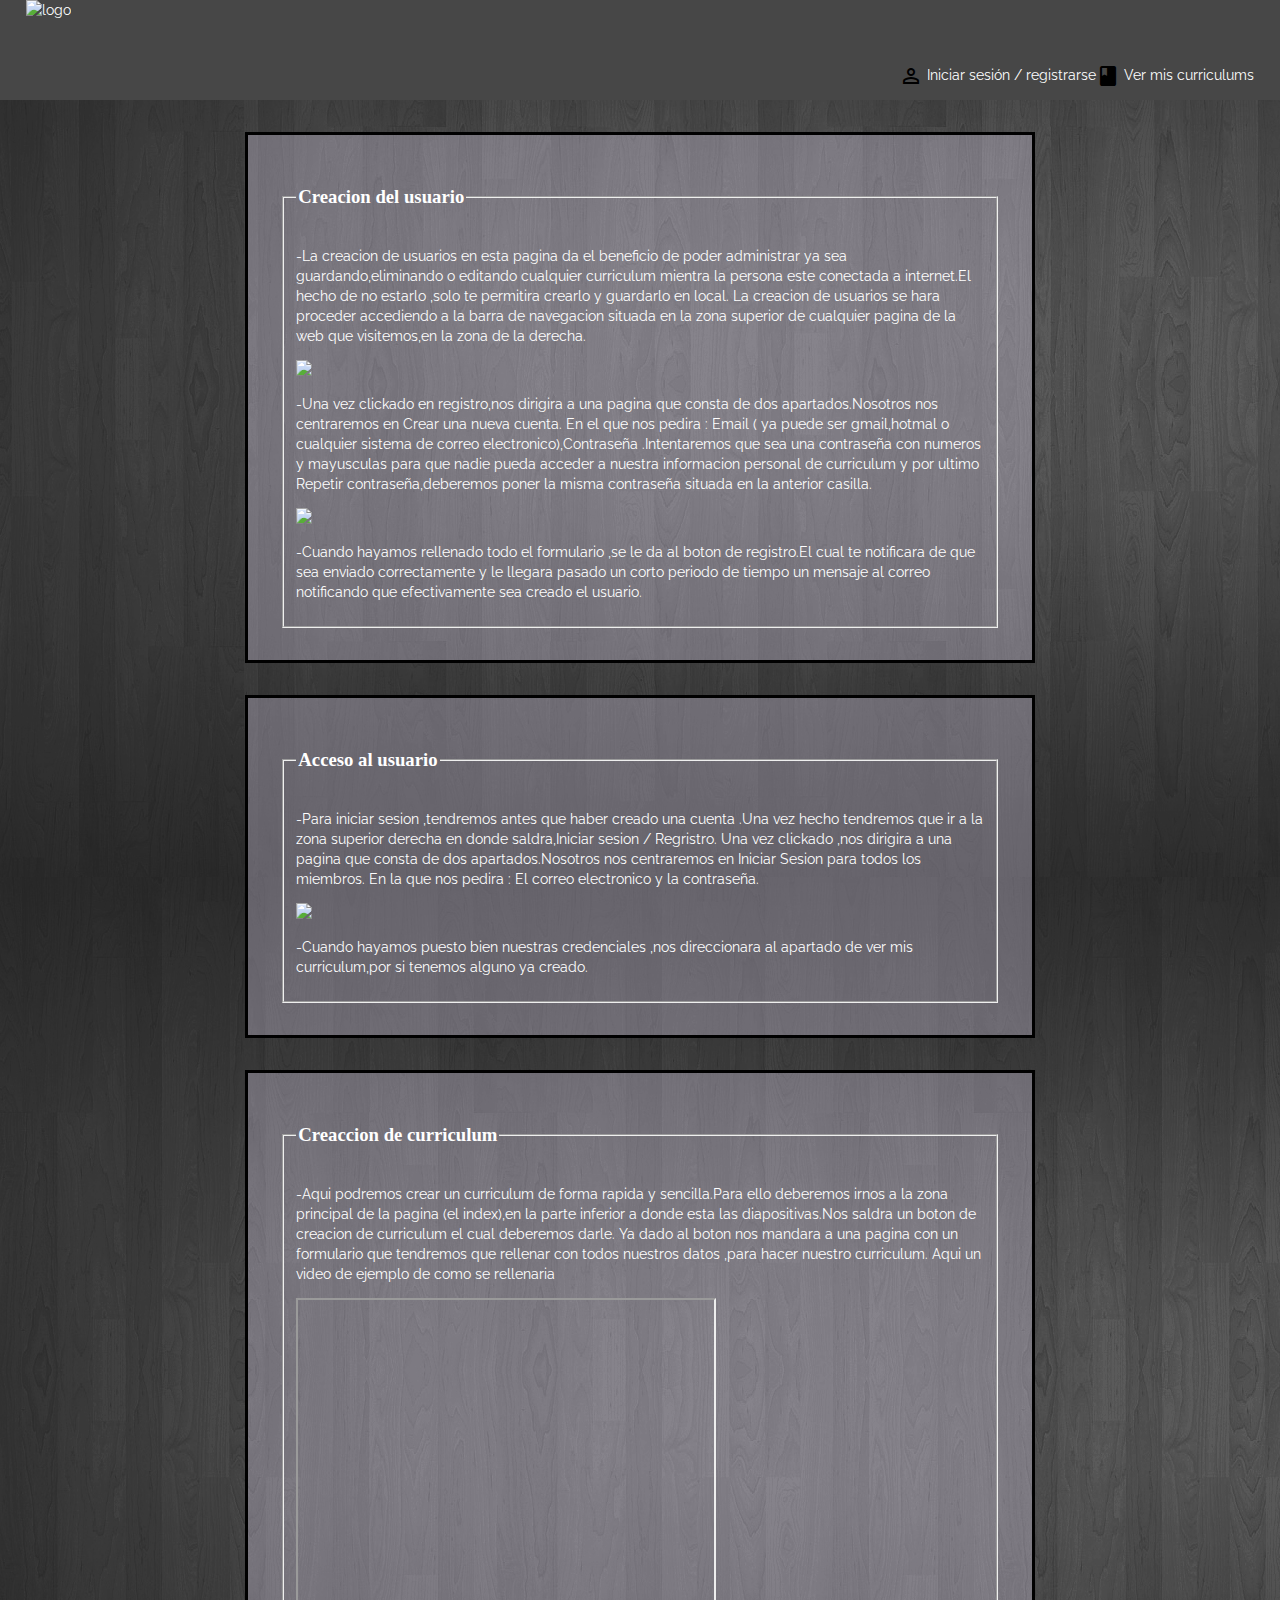
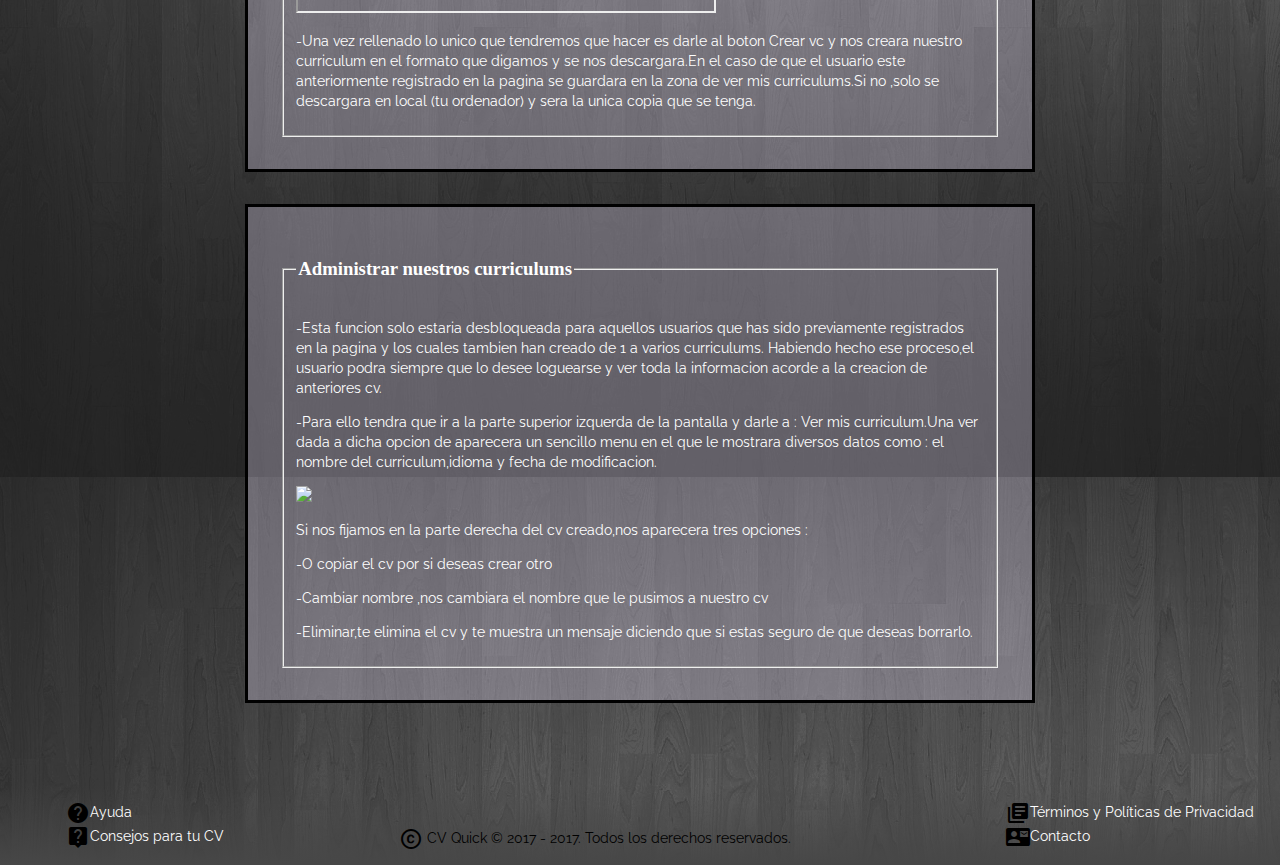
==== ayuda.html @ 38cc5619 "Pagina de ayuda creada" ====
<!DOCTYPE html>
<html lang="es_ES">
<head>
    <meta charset="UTF-8">
    <title>Ayuda</title>
    <link rel="stylesheet" href="css/style.css">
    <link rel="stylesheet" type="text/css" href="//fonts.googleapis.com/css?family=Raleway" />
    <link href="https://fonts.googleapis.com/icon?family=Material+Icons"
          rel="stylesheet">
    <link rel="icon" type="image/png" href="images/logo.png" />
</head>
<body background="images/fondoformulario.png">
<section id="SectionHeader">
    <header id="MainHeader">
        <div class="logo">
            <a href="index.html" class="logo">
                <img src="images/logo.png" alt="logo" class="logo">
            </a>
        </div>
        <div class="navegacion-principal">
            <nav class="nav navegacion-principal" id="MenuNavegacion">
                <ul>
                    <li><i class="material-icons">perm_identity</i><a href="login.html"> Iniciar sesión /
                        registrarse </a></li>
                    <li><i class="material-icons">book</i><a href="mis_curriculums.html"> Ver mis curriculums </a></li>
                </ul>
            </nav>
        </div>
    </header>
</section>

<section id="SectionContainer">
    <div class="creaciondeusurioayuda">
        <div class="subsection">
            <form action="ayuda.html">
                <fieldset>
                    <legend id="LegendCreaciondeusuarioAyuda"><h3>Creacion del usuario</h3></legend>
                    <p>
                    -La creacion de usuarios en esta pagina da el beneficio de poder administrar ya sea guardando,eliminando o editando
                    cualquier curriculum mientra la persona este conectada a internet.El hecho de no estarlo ,solo te permitira crearlo y guardarlo en local.
                    La creacion de usuarios se hara proceder accediendo a la barra de navegacion situada en la zona superior de cualquier pagina de la web que visitemos,en la zona de la derecha.</p>
                    <img src="images/apartadoayuda/menusesion.png">
                    <p>
                    -Una vez clickado en registro,nos dirigira a una pagina que consta de dos apartados.Nosotros nos centraremos en Crear una nueva cuenta.
                    En el que nos pedira : Email ( ya puede ser gmail,hotmal o cualquier sistema de correo electronico),Contraseña .Intentaremos que sea una 
                    contraseña con numeros y mayusculas para que nadie pueda acceder a nuestra informacion personal de curriculum y por ultimo Repetir contraseña,deberemos poner la misma contraseña situada en la anterior casilla.
                    </p>
                    <img src="images/apartadoayuda/nuevacuenta.png" width="70%">
                    <p>
                    -Cuando hayamos rellenado todo el formulario ,se le da al boton de registro.El cual te notificara de que sea enviado correctamente y le llegara 
                    pasado un corto periodo de tiempo un mensaje al correo notificando que efectivamente sea creado el usuario.                                                
                    </p>
                </fieldset>
            </form>
        </div>
    </div>

    <div class="accesousuarioayuda">
        <div class="subsection">
            <form action="ayuda.html">
                <fieldset>
                    <legend id="LegendAccesoUsuarioAyuda"><h3>Acceso al usuario</h3></legend>
                    <p>
                    -Para iniciar sesion ,tendremos antes que haber creado una cuenta .Una vez hecho tendremos que ir a la zona superior derecha en donde saldra,Iniciar sesion / Regristro.
                    Una vez clickado ,nos dirigira a una pagina que consta de dos apartados.Nosotros nos centraremos en Iniciar Sesion para todos los miembros.
                    En la que nos pedira : El correo electronico y la contraseña.
                    </p>
                    <img src="images/apartadoayuda/iniciosesion.png" width="70%">
                    <p> 
                    -Cuando hayamos puesto bien nuestras credenciales ,nos direccionara al apartado de ver mis curriculum,por si tenemos alguno ya creado.                     
                    </p>
                </fieldset>
            </form>
        </div>
    </div>

    <div class="creacopmdecurriculumayuda">
        <div class="subsection">
            <form action="ayuda.html">
                <fieldset>
                    <legend id="LegendCreacionDeCurriculumAyuda"><h3>Creaccion de curriculum</h3></legend>
                    <p>
                    -Aqui podremos crear un curriculum de forma rapida y sencilla.Para ello deberemos irnos a la zona principal de la pagina (el index),en la parte inferior a donde esta las diapositivas.Nos saldra un boton de creacion de curriculum el cual deberemos darle.
                    Ya dado al boton nos mandara a una pagina con un formulario que tendremos que rellenar con todos nuestros datos ,para hacer nuestro curriculum.
                    Aqui un video de ejemplo de como se rellenaria</p>
                    
                    <iframe width="420" height="315"
                    src="https://www.youtube.com/embed/la2MlCEg49M">
                    </iframe>

                    <p>-Una vez rellenado lo unico que tendremos que hacer es darle al boton Crear vc y nos creara nuestro curriculum en el formato que digamos y se nos descargara.En el caso de que el usuario este anteriormente registrado en la pagina se guardara en la zona de ver mis curriculums.Si no ,solo se descargara en local (tu ordenador) y sera la unica copia que se tenga.            
                    </p>
                </fieldset>
            </form>
        </div>
    </div>

    <div class="administrarnuestroscurriculum">
        <div class="subsection">
            <form action="ayuda.html">
                <fieldset>
                    <legend id="LegendAdministrarNuestrosCvAyuda"><h3>Administrar nuestros curriculums</h3></legend>
                    <p>
                    -Esta funcion solo estaria desbloqueada para aquellos usuarios que has sido previamente registrados en la pagina y los cuales tambien han creado
                    de 1 a varios curriculums.
                    Habiendo hecho ese proceso,el usuario podra siempre que lo desee loguearse y ver toda la informacion acorde a la creacion de anteriores cv.</p>
                    <p>-Para ello tendra que ir a la parte superior izquerda de la pantalla y darle a : Ver mis curriculum.Una ver dada a dicha opcion de aparecera un sencillo
                    menu en el que le mostrara diversos datos como : el nombre del curriculum,idioma y fecha de modificacion.
                    </p>
                    <img src="images/apartadoayuda/vermiscurriculum.png" width="70%">
                    <p>
                    Si nos fijamos en la parte derecha del cv creado,nos aparecera tres opciones : </p>
                    <p>
                    -O copiar el cv por si deseas crear otro </p>
                    <p>-Cambiar nombre ,nos cambiara el nombre que le pusimos a nuestro cv</p>
                    <p>-Eliminar,te elimina el cv y te muestra un mensaje diciendo que si estas seguro de que deseas borrarlo.
   
                    </p>
                </fieldset>
            </form>
        </div>
    </div>

</section>




<section id="SectionFooter">
    <footer>
        <div class="content friendly">
            <ul class="links">
                <li><i class="material-icons">help</i><a href="#">Ayuda</a></li>
                <li><i class="material-icons">live_help</i><a href="#">Consejos para tu CV</a></li>
            </ul>
        </div>
        <div class="reserved">
            <p class="copyright">
                <i class="material-icons">copyright</i> <span translate="no ">CV Quick</span> © 2017 -
                2017. Todos
                los derechos reservados.
            </p>
        </div>
        <div class="bar">
            <div class="content">


                <!--Aqui usamos el 'translate=no' para lo que es nuestra Marca, no queremos que la traduzca-->
                <ul class="terminos">
                    <li><i class="material-icons">library_books</i><a href="#">Términos y Políticas de
                        Privacidad</a>
                    </li>
                    <li><i class="material-icons">contact_mail</i><a href="contacto.html">Contacto</a></li>
                </ul>
            </div>
        </div>
    </footer>
</section>
</body>
</html>
---- css/style.css ----
html {
  height: 100%;
  box-sizing: border-box;
}

*,
*:before,
*:after {
  box-sizing: inherit;
}

body {
  position: relative;
  margin: 0;
  min-height: 100%;
  display: grid;
  grid-template-columns: repeat(12, 1fr);
  background-image: url("../images/fondoForm.png");
}

/*
Al header le damos toda una fila, dividimos sus elementos y le damos un gradiente de negro a blanco.
 */
#SectionHeader {
  grid-column: 1 / span 12;

  height: 100px;

  background: #474747; /* For browsers that do not support gradients */
  /*background: -webkit-linear-gradient(black, darkgrey, white); !* For Safari 5.1 to 6.0 *!*/
  /*background: -o-linear-gradient(black, darkgrey, white); !* For Opera 11.1 to 12.0 *!*/
  /*background: -moz-linear-gradient(black, darkgrey, white); !* For Firefox 3.6 to 15 *!*/
  /*background: linear-gradient(black, darkgrey, white); !* Standard syntax *!*/

}

header {

  display: flex;
  align-items: flex-start;
  justify-content: space-between;

  padding: 0 2%;
}

#SectionFooter {
  margin-top: 50px;
  justify-content: space-between;

  grid-column-start: 1;
  grid-column-end: 13;

  background: #474747; /* For browsers that do not support gradients */
  background: -webkit-linear-gradient(rgba(71, 71, 71, 0), #474747); /* For Safari 5.1 to 6.0 */
  background: -o-linear-gradient(rgba(71, 71, 71, 0), #474747); /* For Opera 11.1 to 12.0 */
  background: -moz-linear-gradient(rgba(71, 71, 71, 0), #474747); /* For Firefox 3.6 to 15 */
  background: linear-gradient(rgba(71, 71, 71, 0), #474747); /* Standard syntax */
}

Footer {
  display: flex;
  align-items: flex-end;
  justify-content: space-between;

  padding: 0 2%;

}

#SectionContainer {
  grid-column: 3 / 11;
  color: white;
}

.logo {
  max-width: 100px;
  width: 90%;
}

li.title {
  font-size: 2em;
  list-style: none;
}

.links li a, .terminos li a, .navegacion-principal ul li a {
  color: white;
}

.links li, .terminos li, .navegacion-principal ul li {
  list-style: none;
}

.links li a:hover, .terminos li a:hover, .navegacion-principal ul li a:hover {
  color: blue;
}

.form-group {
  display: flex;
  align-items: center;
  justify-content: space-between;
  color: white;
}

.titulo-form {
  width: 35%;
}

.inputs-form {
  width: 65%;
}

input {
  text-align: center;
  border-top: 0;
  border-style: solid none solid solid
}

table {
  width: 100%;
  text-align: center;
  border-collapse: collapse;
}

.titulo-tabla {
  padding-bottom: 1em;
  border-bottom: 5px solid black;;
  border-collapse: collapse;
}

#Contacto {
  width: 100%;
  display: flex;
  justify-content: space-between;
}

.subsection {
  margin-top: 1em;
  color: white;
}

.subsection-contacto {
  width: 45%;
}

fieldset {
  height: 100%;
}

#FormularioContacto {
  height: 100%;
}

.derecha {
  float: right;
  clear: both;
}

.izquierda {
  float: left;
  clear: both;
}

.add, .submit {
  width: 20%;
}

input {
  height: 30px;
  margin: 5px;
}

i {
  vertical-align: middle;
}

a {
  color: white;
  text-decoration: none;
}

a:hover {
  color: blue;
}

a:visited {
  color: none;
}

/*// Definicion de todos los botones e input tipo submit*/
button, input[type=submit] {
  background: #3498db;
  background-image: -webkit-linear-gradient(top, #3498db, #2980b9);
  background-image: -moz-linear-gradient(top, #3498db, #2980b9);
  background-image: -ms-linear-gradient(top, #3498db, #2980b9);
  background-image: -o-linear-gradient(top, #3498db, #2980b9);
  background-image: linear-gradient(to bottom, #3498db, #2980b9);
  -webkit-border-radius: 28;
  -moz-border-radius: 28;
  border-radius: 28px;
  color: #ffffff;
  padding: 10px 10px 10px 10px;
  text-decoration: none;
  margin-top: 1em;
}

button:hover, input[type=submit]:hover {
  background: #3cb0fd;
  background-image: -webkit-linear-gradient(top, #3cb0fd, #3498db);
  background-image: -moz-linear-gradient(top, #3cb0fd, #3498db);
  background-image: -ms-linear-gradient(top, #3cb0fd, #3498db);
  background-image: -o-linear-gradient(top, #3cb0fd, #3498db);
  background-image: linear-gradient(to bottom, #3cb0fd, #3498db);
  text-decoration: none;
}

p, label, td, a {
  font-family: Raleway;
  font-size: 14px;
  font-style: normal;
  font-variant: normal;
  font-weight: 400;
  line-height: 20px;
}

.subsection, #Contacto {
  border: solid black;
  background-color: rgba(237, 227, 255, 0.3);
  padding: 2em;
  margin: 2em
}

h3.title {
  text-align: center;
}

.submit {
  margin-right: 3em;
}

.reserved {
  justify-content: center;
}


.slider {
  width: 700%;
  margin: auto;
  overflow: hidden;
  display: inline-block;
  grid-column-start: 2;
}

.slider ul {
  display: flex;
  padding: 0;
  width: 400%;

  animation: cambio 20s infinite;
}

.slider li {
  width: 100%;
  list-style: none;
}

.slider img {
  width: 100%;
  border: solid black;

}
nav>ul{
  margin-top: 4em;
  display: flex;
}

@keyframes cambio {
  0% {
    margin-left: 0;
  }
  20% {
    margin-left: 0;
  }

  25% {
    margin-left: -100%;
  }
  45% {
    margin-left: -100%;
  }

  50% {
    margin-left: -200%;
  }
  70% {
    margin-left: -200%;
  }

  75% {
    margin-left: -300%;
  }
  100% {
    margin-left: -300%;
  }
}
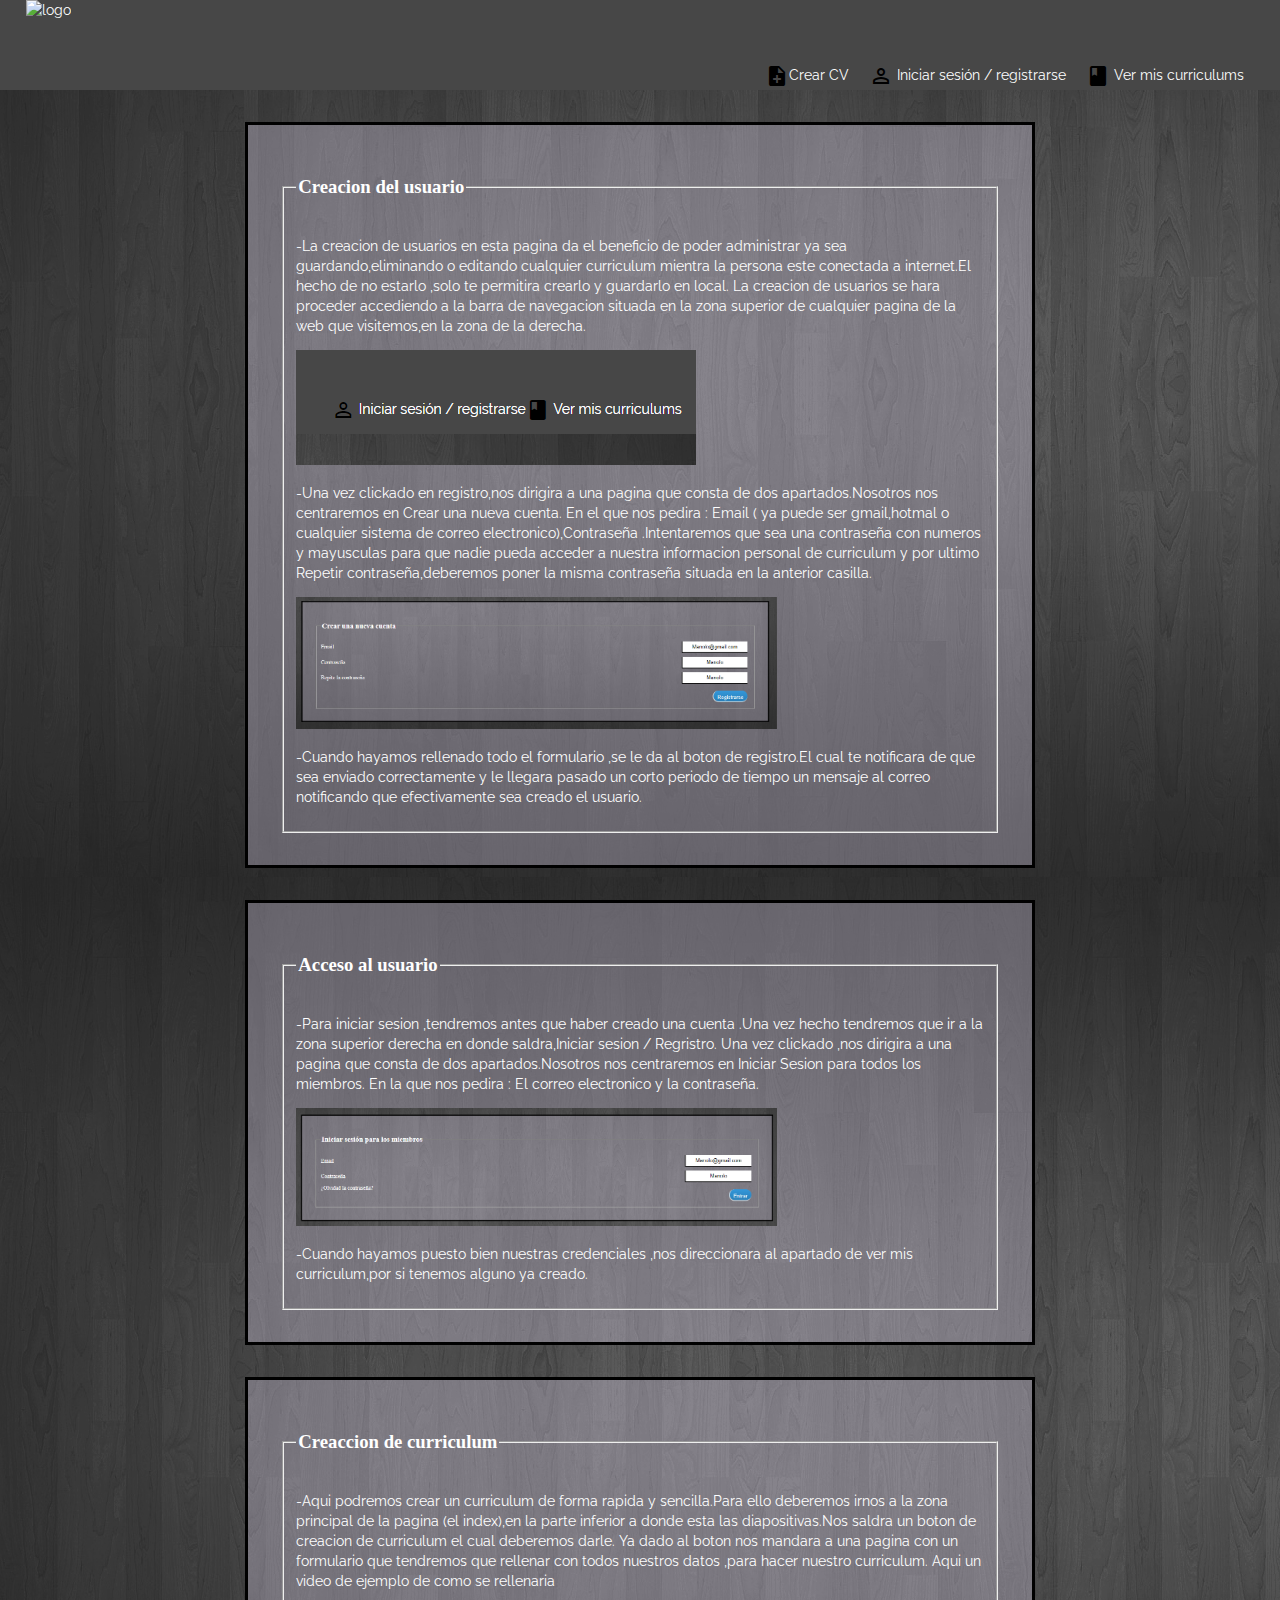
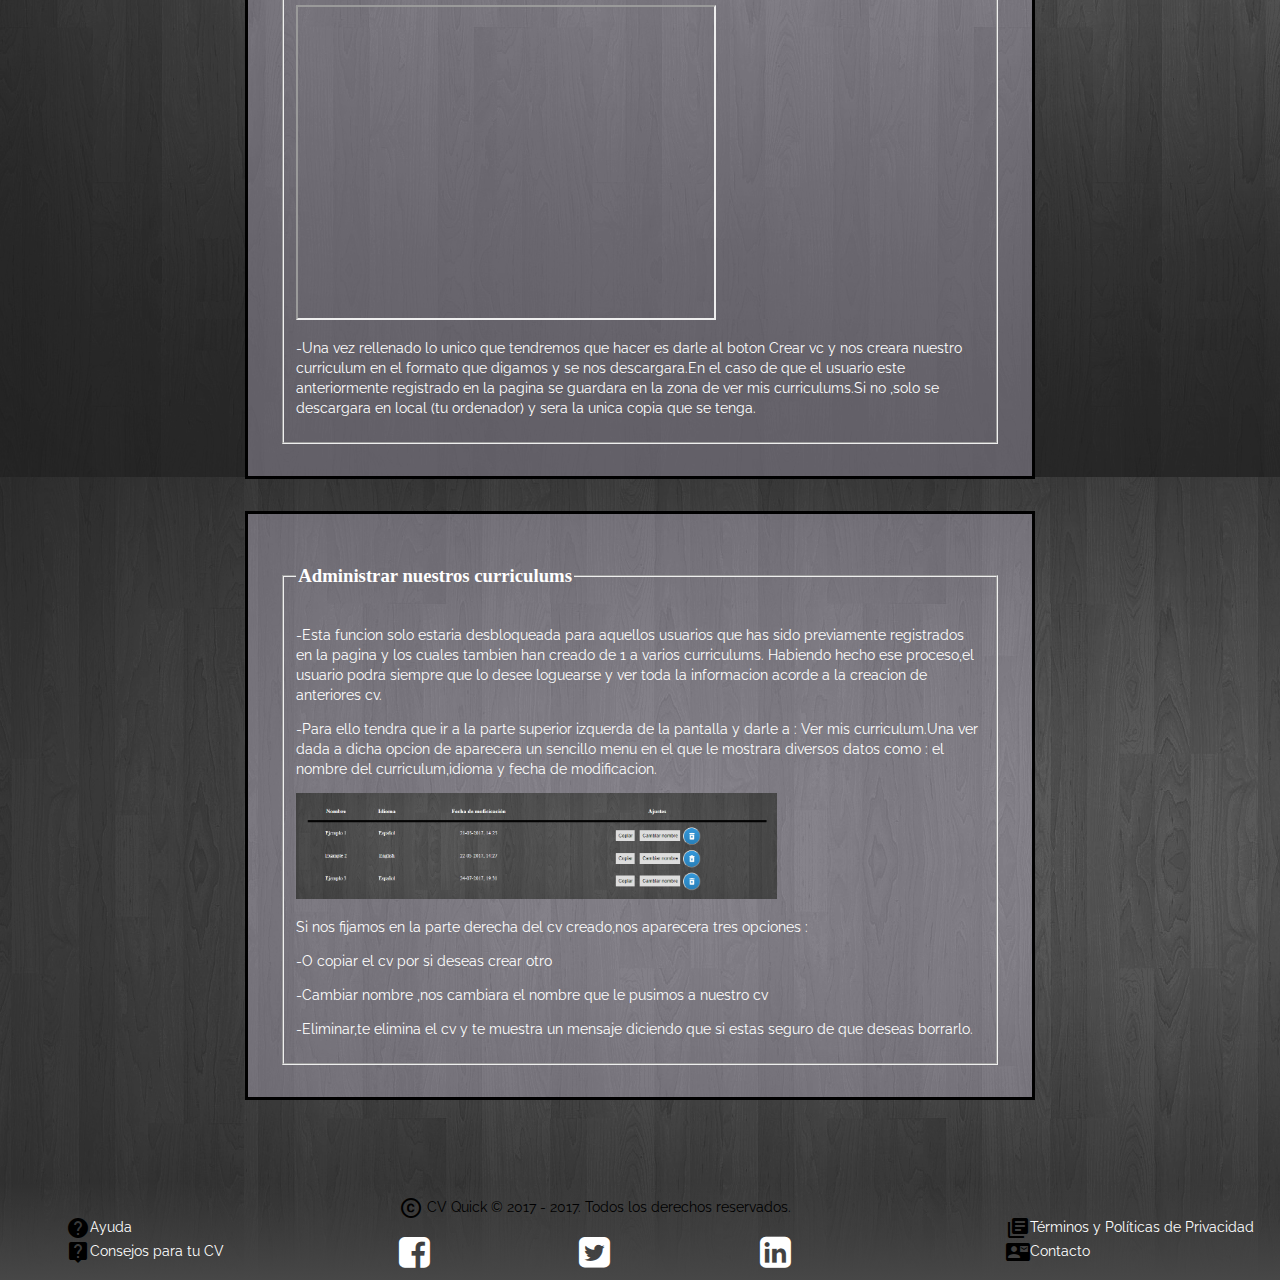
==== commit 946e3daf: "Merge pull request #84 from CvQuick/css_añadir_elementos_RS_y_enlaces_al_formulario" ====
--- a/ayuda.html
+++ b/ayuda.html
@@ -7,9 +7,11 @@
     <link rel="stylesheet" type="text/css" href="//fonts.googleapis.com/css?family=Raleway" />
     <link href="https://fonts.googleapis.com/icon?family=Material+Icons"
           rel="stylesheet">
+    <link rel="stylesheet" href="https://cdnjs.cloudflare.com/ajax/libs/font-awesome/4.7.0/css/font-awesome.min.css">
+
     <link rel="icon" type="image/png" href="images/logo.png" />
 </head>
-<body background="images/fondoformulario.png">
+<body >
 <section id="SectionHeader">
     <header id="MainHeader">
         <div class="logo">
@@ -20,9 +22,11 @@
         <div class="navegacion-principal">
             <nav class="nav navegacion-principal" id="MenuNavegacion">
                 <ul>
+                    <li><i class="material-icons">note_add</i><a href="Formulario.html">Crear CV</a></li>
                     <li><i class="material-icons">perm_identity</i><a href="login.html"> Iniciar sesión /
                         registrarse </a></li>
-                    <li><i class="material-icons">book</i><a href="mis_curriculums.html"> Ver mis curriculums </a></li>
+                    <li><i class="material-icons">book</i><a href="mis_curriculums.html"> Ver mis
+                        curriculums </a></li>
                 </ul>
             </nav>
         </div>
@@ -42,13 +46,13 @@
                     <img src="images/apartadoayuda/menusesion.png">
                     <p>
                     -Una vez clickado en registro,nos dirigira a una pagina que consta de dos apartados.Nosotros nos centraremos en Crear una nueva cuenta.
-                    En el que nos pedira : Email ( ya puede ser gmail,hotmal o cualquier sistema de correo electronico),Contraseña .Intentaremos que sea una 
+                    En el que nos pedira : Email ( ya puede ser gmail,hotmal o cualquier sistema de correo electronico),Contraseña .Intentaremos que sea una
                     contraseña con numeros y mayusculas para que nadie pueda acceder a nuestra informacion personal de curriculum y por ultimo Repetir contraseña,deberemos poner la misma contraseña situada en la anterior casilla.
                     </p>
                     <img src="images/apartadoayuda/nuevacuenta.png" width="70%">
                     <p>
-                    -Cuando hayamos rellenado todo el formulario ,se le da al boton de registro.El cual te notificara de que sea enviado correctamente y le llegara 
-                    pasado un corto periodo de tiempo un mensaje al correo notificando que efectivamente sea creado el usuario.                                                
+                    -Cuando hayamos rellenado todo el formulario ,se le da al boton de registro.El cual te notificara de que sea enviado correctamente y le llegara
+                    pasado un corto periodo de tiempo un mensaje al correo notificando que efectivamente sea creado el usuario.
                     </p>
                 </fieldset>
             </form>
@@ -66,8 +70,8 @@
                     En la que nos pedira : El correo electronico y la contraseña.
                     </p>
                     <img src="images/apartadoayuda/iniciosesion.png" width="70%">
-                    <p> 
-                    -Cuando hayamos puesto bien nuestras credenciales ,nos direccionara al apartado de ver mis curriculum,por si tenemos alguno ya creado.                     
+                    <p>
+                    -Cuando hayamos puesto bien nuestras credenciales ,nos direccionara al apartado de ver mis curriculum,por si tenemos alguno ya creado.
                     </p>
                 </fieldset>
             </form>
@@ -83,12 +87,12 @@
                     -Aqui podremos crear un curriculum de forma rapida y sencilla.Para ello deberemos irnos a la zona principal de la pagina (el index),en la parte inferior a donde esta las diapositivas.Nos saldra un boton de creacion de curriculum el cual deberemos darle.
                     Ya dado al boton nos mandara a una pagina con un formulario que tendremos que rellenar con todos nuestros datos ,para hacer nuestro curriculum.
                     Aqui un video de ejemplo de como se rellenaria</p>
-                    
+
                     <iframe width="420" height="315"
                     src="https://www.youtube.com/embed/la2MlCEg49M">
                     </iframe>
 
-                    <p>-Una vez rellenado lo unico que tendremos que hacer es darle al boton Crear vc y nos creara nuestro curriculum en el formato que digamos y se nos descargara.En el caso de que el usuario este anteriormente registrado en la pagina se guardara en la zona de ver mis curriculums.Si no ,solo se descargara en local (tu ordenador) y sera la unica copia que se tenga.            
+                    <p>-Una vez rellenado lo unico que tendremos que hacer es darle al boton Crear vc y nos creara nuestro curriculum en el formato que digamos y se nos descargara.En el caso de que el usuario este anteriormente registrado en la pagina se guardara en la zona de ver mis curriculums.Si no ,solo se descargara en local (tu ordenador) y sera la unica copia que se tenga.
                     </p>
                 </fieldset>
             </form>
@@ -114,37 +118,35 @@
                     -O copiar el cv por si deseas crear otro </p>
                     <p>-Cambiar nombre ,nos cambiara el nombre que le pusimos a nuestro cv</p>
                     <p>-Eliminar,te elimina el cv y te muestra un mensaje diciendo que si estas seguro de que deseas borrarlo.
-   
                     </p>
                 </fieldset>
             </form>
         </div>
     </div>
-
 </section>
-
-
-
 
 <section id="SectionFooter">
     <footer>
         <div class="content friendly">
             <ul class="links">
-                <li><i class="material-icons">help</i><a href="#">Ayuda</a></li>
+                <li><i class="material-icons">help</i><a href="ayuda.html">Ayuda</a></li>
                 <li><i class="material-icons">live_help</i><a href="#">Consejos para tu CV</a></li>
             </ul>
         </div>
         <div class="reserved">
             <p class="copyright">
-                <i class="material-icons">copyright</i> <span translate="no ">CV Quick</span> © 2017 -
+                <i class="material-icons">copyright</i> <span translate="no">CV Quick</span> © 2017 -
                 2017. Todos
                 los derechos reservados.
             </p>
+            <div class="redes-sociales">
+                <a href="https://www.facebook.com"><i class="fa fa-facebook-square"></i></a>
+                <a href="https://www.twitter.com"><i class="fa fa-twitter-square"></i></a>
+                <a href="https://www.linkedin.com"><i class="fa fa-linkedin-square"></i></a>
+            </div>
         </div>
         <div class="bar">
             <div class="content">
-
-
                 <!--Aqui usamos el 'translate=no' para lo que es nuestra Marca, no queremos que la traduzca-->
                 <ul class="terminos">
                     <li><i class="material-icons">library_books</i><a href="#">Términos y Políticas de
@@ -157,4 +159,4 @@
     </footer>
 </section>
 </body>
-</html>+</html>
--- a/css/style.css
+++ b/css/style.css
@@ -25,7 +25,7 @@
 #SectionHeader {
   grid-column: 1 / span 12;
 
-  height: 100px;
+  height: 90px;
 
   background: #474747; /* For browsers that do not support gradients */
   /*background: -webkit-linear-gradient(black, darkgrey, white); !* For Safari 5.1 to 6.0 *!*/
@@ -93,6 +93,9 @@
 .links li a:hover, .terminos li a:hover, .navegacion-principal ul li a:hover {
   color: blue;
 }
+.navegacion-principal li{
+  margin: 0 10px;
+}
 
 .form-group {
   display: flex;
@@ -109,10 +112,18 @@
   width: 65%;
 }
 
-input {
+input{
   text-align: center;
   border-top: 0;
-  border-style: solid none solid solid
+  border-style: none none solid solid;
+  height: 30px;
+  margin: 5px;
+}
+textarea{
+  border-top: 0;
+  border-style: none none solid solid;
+  border-color: black;
+  border-width: 2px;
 }
 
 table {
@@ -164,11 +175,6 @@
   width: 20%;
 }
 
-input {
-  height: 30px;
-  margin: 5px;
-}
-
 i {
   vertical-align: middle;
 }
@@ -183,7 +189,7 @@
 }
 
 a:visited {
-  color: none;
+  color: unset;
 }
 
 /*// Definicion de todos los botones e input tipo submit*/
@@ -243,7 +249,6 @@
 
 
 .slider {
-  width: 700%;
   margin: auto;
   overflow: hidden;
   display: inline-block;
@@ -303,3 +308,32 @@
   }
 }
 
+.logo {
+    overflow: hidden;
+    transition-duration: 0.8s;
+    transition-property: transform;
+}
+.logo:hover {
+    transform: rotate(360deg);
+    -webkit-transform: rotate(360deg);
+}
+.redes-sociales{
+  display: flex;
+  justify-content: space-between;
+  align-items: center;
+}
+
+i.fa{
+  font-size: 36px;
+  margin-bottom: 10px;
+}
+
+.fa-facebook-square:hover{
+  color:#3b5998;
+}
+.fa-twitter-square:hover{
+  color:#00aced;
+}
+.fa-linkedin-square:hover{
+  color:#0e76a8;
+}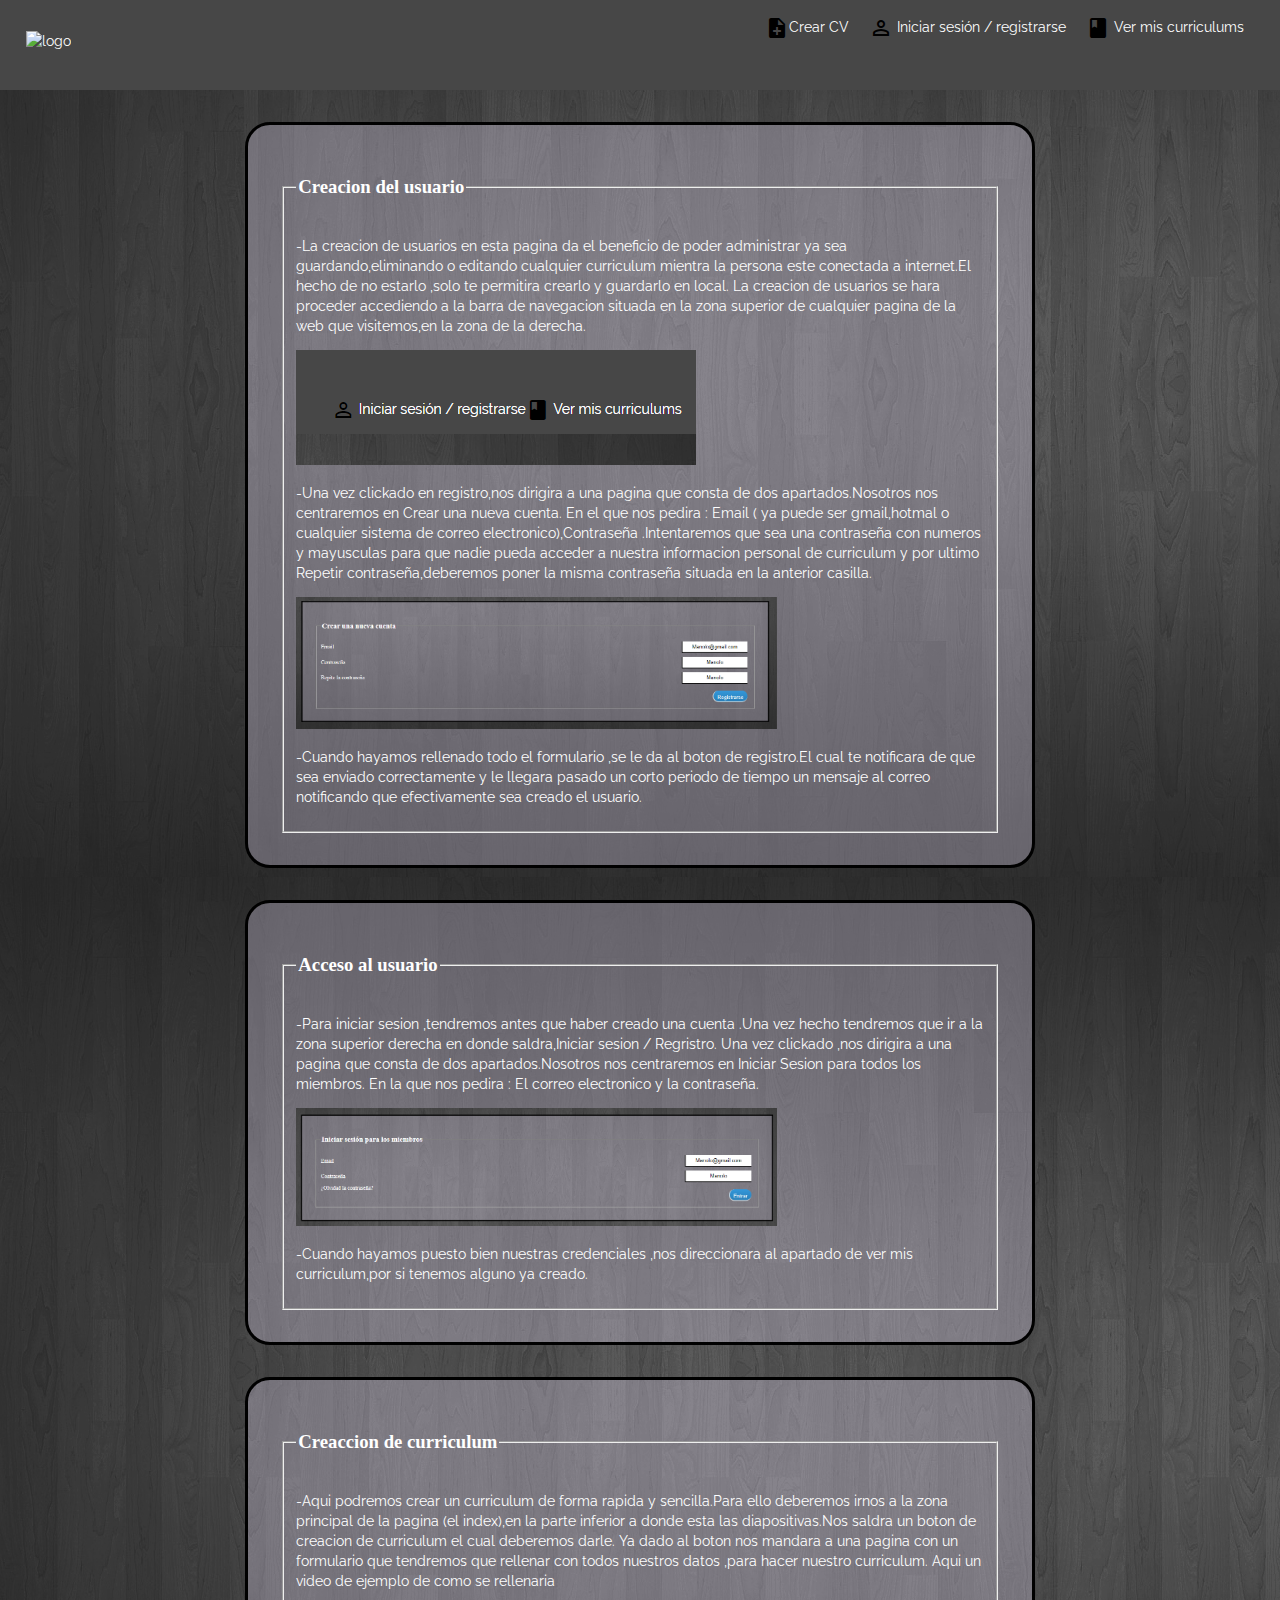
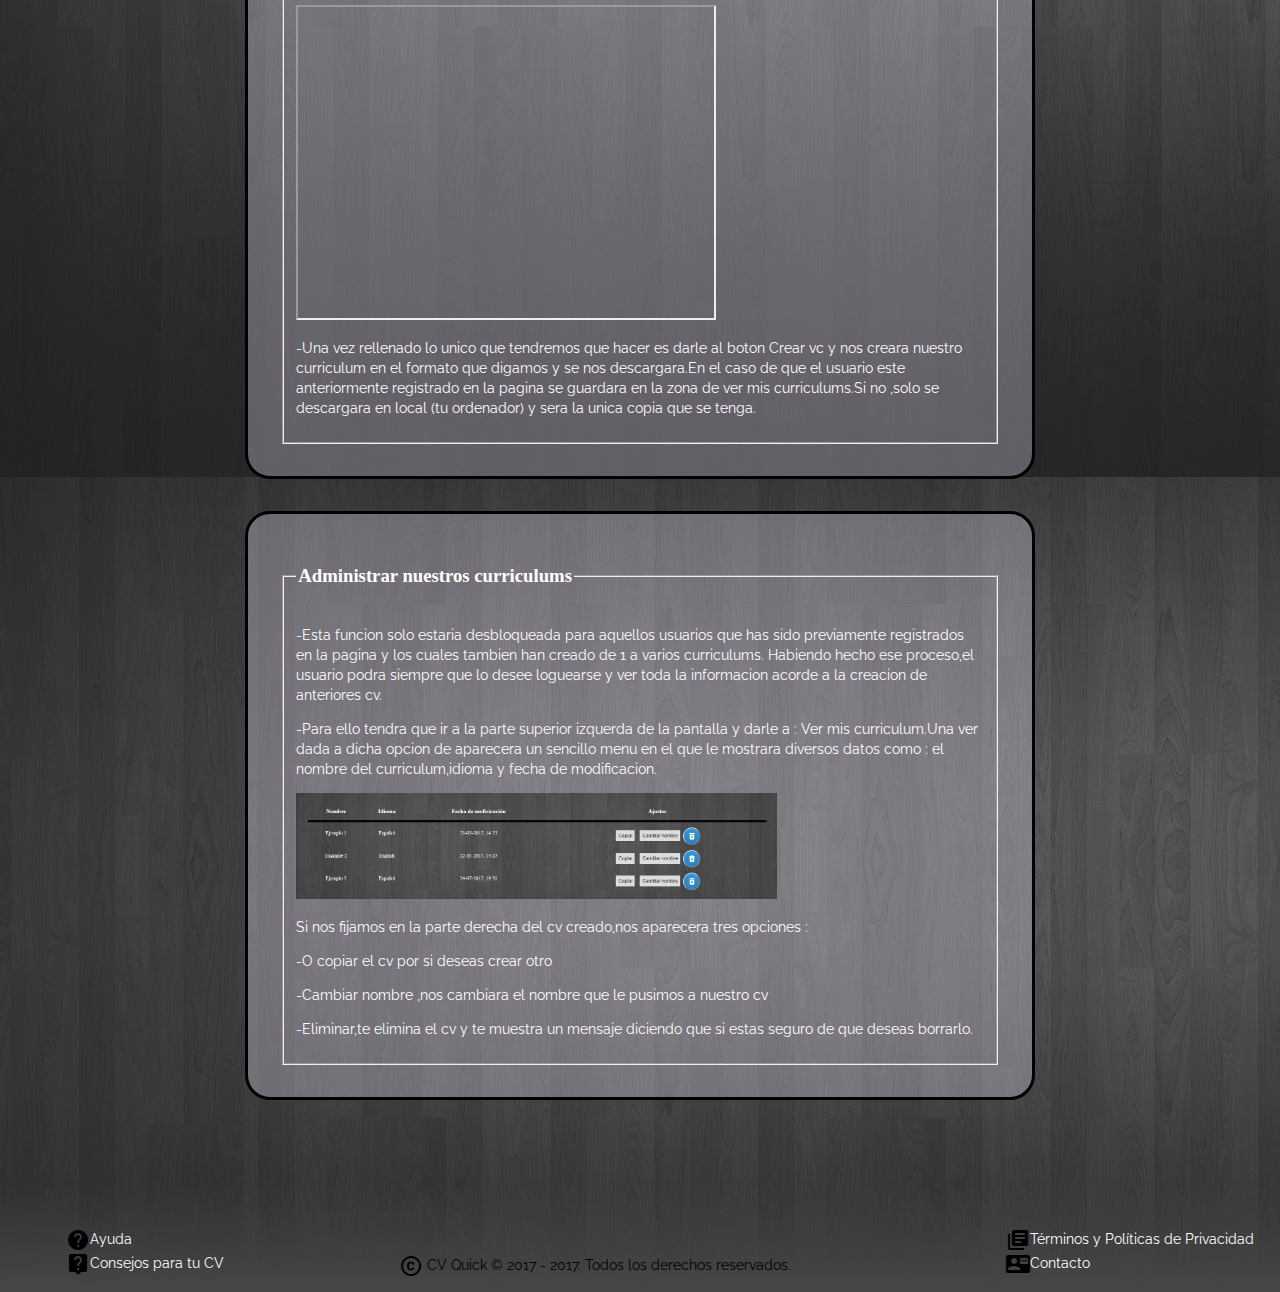
==== commit 050c414c: "refactorizado el footer con sprites y comentarios en español" ====
--- a/ayuda.html
+++ b/ayuda.html
@@ -1,6 +1,7 @@
 <!DOCTYPE html>
 <html lang="es_ES">
 <head>
+    <meta name="viewport" content="width=device-width, initial-scale=1.0">
     <meta charset="UTF-8">
     <title>Ayuda</title>
     <link rel="stylesheet" href="css/style.css">
@@ -133,21 +134,25 @@
                 <li><i class="material-icons">live_help</i><a href="#">Consejos para tu CV</a></li>
             </ul>
         </div>
+
         <div class="reserved">
+
+            <div class="social-media-icons redes-sociales">
+                <li><a class="twitter" href="https://www.twitter.com"></a></li>
+                <li><a class="google" href="https://www.google.es/"></a></li>
+                <li><a class="facebook " href="https://www.facebook.com"></a></li>
+
+            </div>
             <p class="copyright">
+                <!--Aqui usamos el 'translate=no' para lo que es nuestra Marca, no queremos que
+                la traduzca-->
                 <i class="material-icons">copyright</i> <span translate="no">CV Quick</span> © 2017 -
                 2017. Todos
                 los derechos reservados.
             </p>
-            <div class="redes-sociales">
-                <a href="https://www.facebook.com"><i class="fa fa-facebook-square"></i></a>
-                <a href="https://www.twitter.com"><i class="fa fa-twitter-square"></i></a>
-                <a href="https://www.linkedin.com"><i class="fa fa-linkedin-square"></i></a>
-            </div>
         </div>
         <div class="bar">
             <div class="content">
-                <!--Aqui usamos el 'translate=no' para lo que es nuestra Marca, no queremos que la traduzca-->
                 <ul class="terminos">
                     <li><i class="material-icons">library_books</i><a href="#">Términos y Políticas de
                         Privacidad</a>
--- a/css/style.css
+++ b/css/style.css
@@ -1,311 +1,376 @@
-
+/*
+Establecemos un estilo para que, sea cual sea el tamaño de la página, simpre nos ocupe toda la pantalla.
+ */
 html {
-  height: 100%;
-  box-sizing: border-box;
+    height: 100%;
+    box-sizing: border-box;
 }
 
 *,
 *:before,
 *:after {
-  box-sizing: inherit;
-}
-
+    box-sizing: inherit;
+}
+
+/*
+Dividimos la pagina en 12 columnas y establecemos una imagen de fondo
+ */
 body {
-  position: relative;
-  margin: 0;
-  min-height: 100%;
-  display: grid;
-  grid-template-columns: repeat(12, 1fr);
-  background-image: url("../images/fondoForm.png");
-}
-
-/*
-Al header le damos toda una fila, dividimos sus elementos y le damos un gradiente de negro a blanco.
+    position: relative;
+    margin: 0;
+    min-height: 100%;
+    display: grid;
+    grid-template-columns: repeat(12, 1fr);
+    background-image: url("../images/fondoForm.png");
+}
+
+
+/*
+Al header le damos toda una fila y le damos un fondo gris
  */
 #SectionHeader {
-  grid-column: 1 / span 12;
-
-  height: 90px;
-
-  background: #474747; /* For browsers that do not support gradients */
-  /*background: -webkit-linear-gradient(black, darkgrey, white); !* For Safari 5.1 to 6.0 *!*/
-  /*background: -o-linear-gradient(black, darkgrey, white); !* For Opera 11.1 to 12.0 *!*/
-  /*background: -moz-linear-gradient(black, darkgrey, white); !* For Firefox 3.6 to 15 *!*/
-  /*background: linear-gradient(black, darkgrey, white); !* Standard syntax *!*/
-
-}
-
+    grid-column: 1 / span 12;
+
+    height: 90px;
+
+    background: #474747; /* For browsers that do not support gradients */
+}
+
+/*
+Dividimos los elementos del header y le damos unos margenes laterales a los elementos.
+ */
 header {
-
-  display: flex;
-  align-items: flex-start;
-  justify-content: space-between;
-
-  padding: 0 2%;
-}
-
+    display: flex;
+    align-items: flex-end;
+    justify-content: space-between;
+
+    padding: 0 2%;
+}
+
+.nav ul {
+    display: flex;
+}
+
+/*
+Al footer le damos toda una fila y le damos un gradiente de transparente a gris.
+ */
 #SectionFooter {
-  margin-top: 50px;
-  justify-content: space-between;
-
-  grid-column-start: 1;
-  grid-column-end: 13;
-
-  background: #474747; /* For browsers that do not support gradients */
-  background: -webkit-linear-gradient(rgba(71, 71, 71, 0), #474747); /* For Safari 5.1 to 6.0 */
-  background: -o-linear-gradient(rgba(71, 71, 71, 0), #474747); /* For Opera 11.1 to 12.0 */
-  background: -moz-linear-gradient(rgba(71, 71, 71, 0), #474747); /* For Firefox 3.6 to 15 */
-  background: linear-gradient(rgba(71, 71, 71, 0), #474747); /* Standard syntax */
-}
-
+    margin-top: 50px;
+    justify-content: space-between;
+
+    grid-column-start: 1;
+    grid-column-end: 13;
+
+    background: #474747; /* For browsers that do not support gradients */
+    background: -webkit-linear-gradient(rgba(71, 71, 71, 0), #474747); /* For Safari 5.1 to 6.0 */
+    background: -o-linear-gradient(rgba(71, 71, 71, 0), #474747); /* For Opera 11.1 to 12.0 */
+    background: -moz-linear-gradient(rgba(71, 71, 71, 0), #474747); /* For Firefox 3.6 to 15 */
+    background: linear-gradient(rgba(71, 71, 71, 0), #474747); /* Standard syntax */
+}
+
+/*
+Dividimos los elementos del footer y le damos unos margenes laterales a los elementos.
+ */
 Footer {
-  display: flex;
-  align-items: flex-end;
-  justify-content: space-between;
-
-  padding: 0 2%;
-
-}
-
+    display: flex;
+    align-items: flex-end;
+    justify-content: space-between;
+
+    padding: 0 2%;
+
+}
+
+/*
+Al footer le damos unas columnas centrales para que el contenido de nuestra página simpre esté centrado.
+Establecemos el color de sus elemntos en blanco
+ */
 #SectionContainer {
-  grid-column: 3 / 11;
-  color: white;
-}
-
+    grid-column: 3 / 11;
+    color: white;
+}
+
+/*
+Le damos el tamaño al logo
+ */
 .logo {
-  max-width: 100px;
-  width: 90%;
+    max-width: 100px;
+    width: 90%;
 }
 
 li.title {
-  font-size: 2em;
-  list-style: none;
-}
-
+    font-size: 2em;
+    list-style: none;
+}
+
+/*
+Los elementos del footer y el header le establecemos el mismo estilo: blanco por defecto, sin decoración a las listas y
+cuando el raton está posado los enlaces se vuelven azules
+ */
 .links li a, .terminos li a, .navegacion-principal ul li a {
-  color: white;
+    color: white;
 }
 
 .links li, .terminos li, .navegacion-principal ul li {
-  list-style: none;
+    list-style: none;
 }
 
 .links li a:hover, .terminos li a:hover, .navegacion-principal ul li a:hover {
-  color: blue;
-}
-.navegacion-principal li{
-  margin: 0 10px;
-}
-
+    color: blue;
+}
+
+.navegacion-principal li {
+    margin: 0 10px;
+}
+
+/*
+Establecemos el espacios entre todos los elementos formulario de nuestra página
+ */
 .form-group {
-  display: flex;
-  align-items: center;
-  justify-content: space-between;
-  color: white;
-}
-
-.titulo-form {
-  width: 35%;
-}
-
-.inputs-form {
-  width: 65%;
-}
-
-input{
-  text-align: center;
-  border-top: 0;
-  border-style: none none solid solid;
-  height: 30px;
-  margin: 5px;
-}
-textarea{
-  border-top: 0;
-  border-style: none none solid solid;
-  border-color: black;
-  border-width: 2px;
-}
-
+    /*display: flex;*/
+    /*align-items: center;*/
+    /*justify-content: space-between;*/
+    display: grid;
+    grid-template-columns: repeat(8, 1fr);
+}
+
+.form-group label {
+    grid-column: 1 / span 2;
+}
+
+.form-group input, .form-group textarea {
+    grid-column: 3 / span 6;
+}
+
+/*
+Establecemos los bordes de los inputs y centramos el contenido de los mismos
+ */
+input {
+    text-align: center;
+    border-top: 0;
+    border-style: none none solid solid;
+    height: 30px;
+    margin: 5px;
+}
+
+/*
+Establecemos los bordes de los textarea
+ */
+textarea {
+    border-style: none none solid solid;
+    border-color: black;
+    border-width: 2px;
+    border-top: 0;
+}
+
+/*
+Establecemos que los bordes de las tablas, así como que su tamaño sea el 100% de su contendor y que sus elementos estén centrados
+ */
 table {
-  width: 100%;
-  text-align: center;
-  border-collapse: collapse;
-}
-
+    width: 100%;
+    text-align: center;
+    border-collapse: collapse;
+}
+
+/*
+El titulo de la tabla tendrá un espacio inferior y unicamente borde inferior
+ */
 .titulo-tabla {
-  padding-bottom: 1em;
-  border-bottom: 5px solid black;;
-  border-collapse: collapse;
+    padding-bottom: 1em;
+    border-bottom: 5px solid black;;
+    border-collapse: collapse;
 }
 
 #Contacto {
-  width: 100%;
-  display: flex;
-  justify-content: space-between;
+    width: 100%;
+    display: flex;
+    justify-content: space-between;
 }
 
 .subsection {
-  margin-top: 1em;
-  color: white;
+    margin-top: 1em;
+    color: white;
 }
 
 .subsection-contacto {
-  width: 45%;
+    width: 45%;
 }
 
 fieldset {
-  height: 100%;
+    height: 100%;
 }
 
 #FormularioContacto {
-  height: 100%;
+    height: 100%;
 }
 
 .derecha {
-  float: right;
-  clear: both;
+    float: right;
+    clear: both;
 }
 
 .izquierda {
-  float: left;
-  clear: both;
-}
-
-.add, .submit {
-  width: 20%;
-}
-
+    float: left;
+    clear: both;
+}
+
+input[type="button"], input[type="submit"], button {
+    width: 20%;
+    font-size: 1em;
+}
+
+input[type="text"], input[type=email], input[type="date"], textarea {
+    border-radius: 25px;
+}
+
+/*
+Todos los iconos iran centrados con el texto. Por defecto, los iconos se posicionan un poco en alto con respecto a sus elementos hermanos.
+ */
 i {
-  vertical-align: middle;
-}
-
+    vertical-align: middle;
+}
+
+/*
+Establecemos el color del texto de los enlaces en blanco y sin subrayado para conseguir una mayor seriedad en la página.
+ */
 a {
-  color: white;
-  text-decoration: none;
-}
-
+    color: white;
+    text-decoration: none;
+}
+
+/*
+Para diferenciar los enlaces de lo que no son enlaces, cuando el raton se posa por encima el enlace se vuelve azul
+ */
 a:hover {
-  color: blue;
-}
-
+    color: blue;
+}
+
+/*
+Cuando el enlace ha sido visitado, no establecemos ningun color.
+ */
 a:visited {
-  color: unset;
+    color: unset;
 }
 
 /*// Definicion de todos los botones e input tipo submit*/
+
 button, input[type=submit] {
-  background: #3498db;
-  background-image: -webkit-linear-gradient(top, #3498db, #2980b9);
-  background-image: -moz-linear-gradient(top, #3498db, #2980b9);
-  background-image: -ms-linear-gradient(top, #3498db, #2980b9);
-  background-image: -o-linear-gradient(top, #3498db, #2980b9);
-  background-image: linear-gradient(to bottom, #3498db, #2980b9);
-  -webkit-border-radius: 28;
-  -moz-border-radius: 28;
-  border-radius: 28px;
-  color: #ffffff;
-  padding: 10px 10px 10px 10px;
-  text-decoration: none;
-  margin-top: 1em;
+    background: #3498db;
+    background-image: -webkit-linear-gradient(top, #3498db, #2980b9);
+    background-image: -moz-linear-gradient(top, #3498db, #2980b9);
+    background-image: -ms-linear-gradient(top, #3498db, #2980b9);
+    background-image: -o-linear-gradient(top, #3498db, #2980b9);
+    background-image: linear-gradient(to bottom, #3498db, #2980b9);
+    -webkit-border-radius: 28;
+    -moz-border-radius: 28;
+    border-radius: 28px;
+    color: #ffffff;
+    padding: 10px 10px 10px 10px;
+    text-decoration: none;
+    margin-top: 1em;
 }
 
 button:hover, input[type=submit]:hover {
-  background: #3cb0fd;
-  background-image: -webkit-linear-gradient(top, #3cb0fd, #3498db);
-  background-image: -moz-linear-gradient(top, #3cb0fd, #3498db);
-  background-image: -ms-linear-gradient(top, #3cb0fd, #3498db);
-  background-image: -o-linear-gradient(top, #3cb0fd, #3498db);
-  background-image: linear-gradient(to bottom, #3cb0fd, #3498db);
-  text-decoration: none;
-}
-
+    background: #3cb0fd;
+    background-image: -webkit-linear-gradient(top, #3cb0fd, #3498db);
+    background-image: -moz-linear-gradient(top, #3cb0fd, #3498db);
+    background-image: -ms-linear-gradient(top, #3cb0fd, #3498db);
+    background-image: -o-linear-gradient(top, #3cb0fd, #3498db);
+    background-image: linear-gradient(to bottom, #3cb0fd, #3498db);
+    text-decoration: none;
+}
+
+/*
+Establecemos el tipo de letra especial de la página.
+Nuestra elegida el Raleway, siendo aplicada a los parrafos, label, celdas de tabla y enlaces.
+ */
 p, label, td, a {
-  font-family: Raleway;
-  font-size: 14px;
-  font-style: normal;
-  font-variant: normal;
-  font-weight: 400;
-  line-height: 20px;
+    font-family: Raleway;
+    font-size: 14px;
+    font-style: normal;
+    font-variant: normal;
+    font-weight: 400;
+    line-height: 20px;
 }
 
 .subsection, #Contacto {
-  border: solid black;
-  background-color: rgba(237, 227, 255, 0.3);
-  padding: 2em;
-  margin: 2em
+    border: solid black;
+    background-color: rgba(237, 227, 255, 0.3);
+    padding: 2em;
+    margin: 2em;
+    border-radius: 25px;
 }
 
 h3.title {
-  text-align: center;
+    text-align: center;
 }
 
 .submit {
-  margin-right: 3em;
+    margin-right: 3em;
 }
 
 .reserved {
-  justify-content: center;
-}
-
+    justify-content: center;
+}
 
 .slider {
-  margin: auto;
-  overflow: hidden;
-  display: inline-block;
-  grid-column-start: 2;
+    margin: auto;
+    overflow: hidden;
+    display: inline-block;
+    grid-column-start: 2;
 }
 
 .slider ul {
-  display: flex;
-  padding: 0;
-  width: 400%;
-
-  animation: cambio 20s infinite;
+    display: flex;
+    padding: 0;
+    width: 400%;
+
+    animation: cambio 20s infinite;
 }
 
 .slider li {
-  width: 100%;
-  list-style: none;
+    width: 100%;
+    list-style: none;
 }
 
 .slider img {
-  width: 100%;
-  border: solid black;
-
-}
-nav>ul{
-  margin-top: 4em;
-  display: flex;
-}
+    width: 100%;
+    border: solid black;
+
+}
+
+/*nav>ul{*/
+/*margin-top: 4em;*/
+/*display: flex;*/
+/*}*/
 
 @keyframes cambio {
-  0% {
-    margin-left: 0;
-  }
-  20% {
-    margin-left: 0;
-  }
-
-  25% {
-    margin-left: -100%;
-  }
-  45% {
-    margin-left: -100%;
-  }
-
-  50% {
-    margin-left: -200%;
-  }
-  70% {
-    margin-left: -200%;
-  }
-
-  75% {
-    margin-left: -300%;
-  }
-  100% {
-    margin-left: -300%;
-  }
+    0% {
+        margin-left: 0;
+    }
+    20% {
+        margin-left: 0;
+    }
+
+    25% {
+        margin-left: -100%;
+    }
+    45% {
+        margin-left: -100%;
+    }
+
+    50% {
+        margin-left: -200%;
+    }
+    70% {
+        margin-left: -200%;
+    }
+
+    75% {
+        margin-left: -300%;
+    }
+    100% {
+        margin-left: -300%;
+    }
 }
 
 .logo {
@@ -313,27 +378,150 @@
     transition-duration: 0.8s;
     transition-property: transform;
 }
+
 .logo:hover {
     transform: rotate(360deg);
     -webkit-transform: rotate(360deg);
 }
-.redes-sociales{
-  display: flex;
-  justify-content: space-between;
-  align-items: center;
-}
-
-i.fa{
-  font-size: 36px;
-  margin-bottom: 10px;
-}
-
-.fa-facebook-square:hover{
-  color:#3b5998;
-}
-.fa-twitter-square:hover{
-  color:#00aced;
-}
-.fa-linkedin-square:hover{
-  color:#0e76a8;
+
+/*
+REDES SOCIALES
+ */
+/*
+Establecemos el espacio entre los elementos de redes sociales del footer
+ */
+.redes-sociales {
+    display: flex;
+    justify-content: space-between;
+    align-items: center;
+}
+/* Reiniciando por defecto  */
+.social-media-icons {
+    list-style: none;
+    margin 0;
+    padding: 0;
+}
+
+/* Muestra los iconos  en linea*/
+.social-media-icons li {
+    display: inline-block;
+}
+
+.social-media-icons a {
+    background-image: url(../images/social-icons.png);
+    background-image: url(../images/social-icons.svg), none;
+    background-repeat: no-repeat;
+    display: block;
+    height: 58px;
+    transition: all 350ms ease-out;
+    -webkit-transition: all 350ms ease-out;
+    -o-transition: all 350ms ease-out;
+    width: 50px;
+}
+
+.social-media-icons a:hover {
+    transform: scaleY(-1);
+
+
+    filter: alpha(opacity=100);
+    opacity: 0.8;
+}
+
+/* Move the background to the right position for each social network */
+.twitter {
+    background-position: 0 0; /* Obviously, this is obsolete to use here, but it illustrates the fact the twitter image is the first image */
+}
+
+.facebook {
+    background-position: -53px 0;
+
+}
+
+
+.google {
+    background-position: -106px -60px;
+    background-blend-mode: color;
+}
+/*
+Establecemos el tamaño y el margen de los logos
+ */
+i.fa {
+    font-size: 36px;
+    margin-bottom: 10px;
+}
+
+
+/**
+Efecto 3D
+Le aplicamos un efecto 3D al unico boton de nuestro index
+ */
+
+/* WebKit and Opera browsers */
+@-webkit-keyframes spinner {
+    from {
+        -webkit-transform: rotateY(0deg);
+    }
+    to {
+        -webkit-transform: rotateY(-360deg);
+    }
+}
+
+/* all other browsers */
+@keyframes spinner {
+    from {
+        -moz-transform: rotateY(0deg);
+        -ms-transform: rotateY(0deg);
+        transform: rotateY(0deg);
+    }
+    to {
+        -moz-transform: rotateY(-360deg);
+        -ms-transform: rotateY(-360deg);
+        transform: rotateY(-360deg);
+    }
+}
+
+#Efecto3DContainer {
+    background: rgba(0, 0, 0, 0.5);
+}
+
+#Efecto3D {
+    webkit-animation-name: spinner;
+    -webkit-animation-timing-function: linear;
+    -webkit-animation-iteration-count: infinite;
+    -webkit-animation-duration: 6s;
+
+    animation-name: spinner;
+    animation-timing-function: linear;
+    animation-iteration-count: infinite;
+    animation-duration: 6s;
+
+    -webkit-transform-style: preserve-3d;
+    -moz-transform-style: preserve-3d;
+    -ms-transform-style: preserve-3d;
+    transform-style: preserve-3d;
+}
+
+#Efecto3D:hover {
+    -webkit-animation-play-state: paused;
+    animation-play-state: paused;
+    background: rgba(0, 0, 0, 0.5);
+}
+
+@media screen and (max-width: 750px) {
+    body {
+        /*
+        ¡CUIDADO! no entiende bien las media query desde el emulador de dispositivos, pero sí si damos menor tamaño
+        a las páginas
+        */
+        /*Esto es sólo una prueba, habría que borrarlo y añadir aquí el css para nuestra página completa*/
+        display: inline;
+    }
+
+    .subsection {
+        padding: 2%;
+    }
+    .form-group{
+        margin-bottom: 5%;
+    }
+
 }